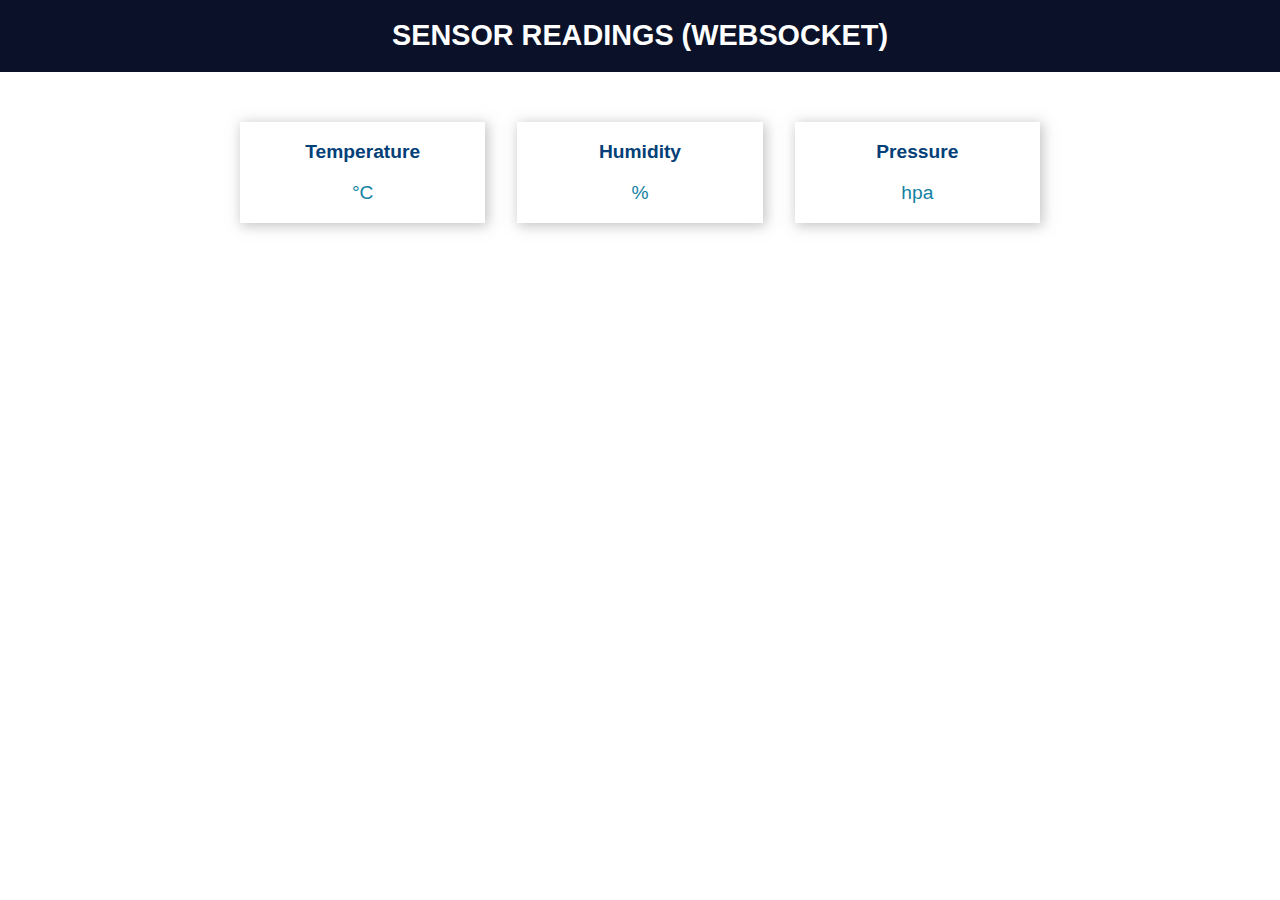
==== 2/ESP8266_Sensor_Readings_WebSocket/data/index.html @ 22de4e65 "Added 1-Controling LED 2- writing 1234 as temperature" ====
<!DOCTYPE html>
<html>
    <head>
        <title>ESP IOT DASHBOARD</title>
        <meta name="viewport" content="width=device-width, initial-scale=1">
        <link rel="icon" type="image/png" href="favicon.png">
        <link rel="stylesheet" type="text/css" href="style.css">
    </head>
    <body>
        <div class="topnav">
            <h1>SENSOR READINGS (WEBSOCKET)</h1>
        </div>
        <div class="content">
            <div class="card-grid">
                <div class="card">
                    <p class="card-title"><i class="fas fa-thermometer-threequarters" style="color:#059e8a;"></i> Temperature</p>
                    <p class="reading"><span id="temperature"></span> &deg;C</p>
                </div>
                <div class="card">
                    <p class="card-title"> Humidity</p>
                    <p class="reading"><span id="humidity"></span> &percnt;</p>
                </div>
                <div class="card">
                    <p class="card-title"> Pressure</p>
                    <p class="reading"><span id="pressure"></span> hpa</p>
                </div>
            </div>
        </div>
        <script src="script.js"></script>
    </body>
</html>
---- 2/ESP8266_Sensor_Readings_WebSocket/data/style.css ----
html {
    font-family: Arial, Helvetica, sans-serif;
    display: inline-block;
    text-align: center;
}
h1 {
    font-size: 1.8rem;
    color: white;
}
.topnav {
    overflow: hidden;
    background-color: #0A1128;
}
body {
    margin: 0;
}
.content {
    padding: 50px;
}
.card-grid {
    max-width: 800px;
    margin: 0 auto;
    display: grid;
    grid-gap: 2rem;
    grid-template-columns: repeat(auto-fit, minmax(200px, 1fr));
}
.card {
    background-color: white;
    box-shadow: 2px 2px 12px 1px rgba(140,140,140,.5);
}
.card-title {
    font-size: 1.2rem;
    font-weight: bold;
    color: #034078
}
.reading {
    font-size: 1.2rem;
    color: #1282A2;
}
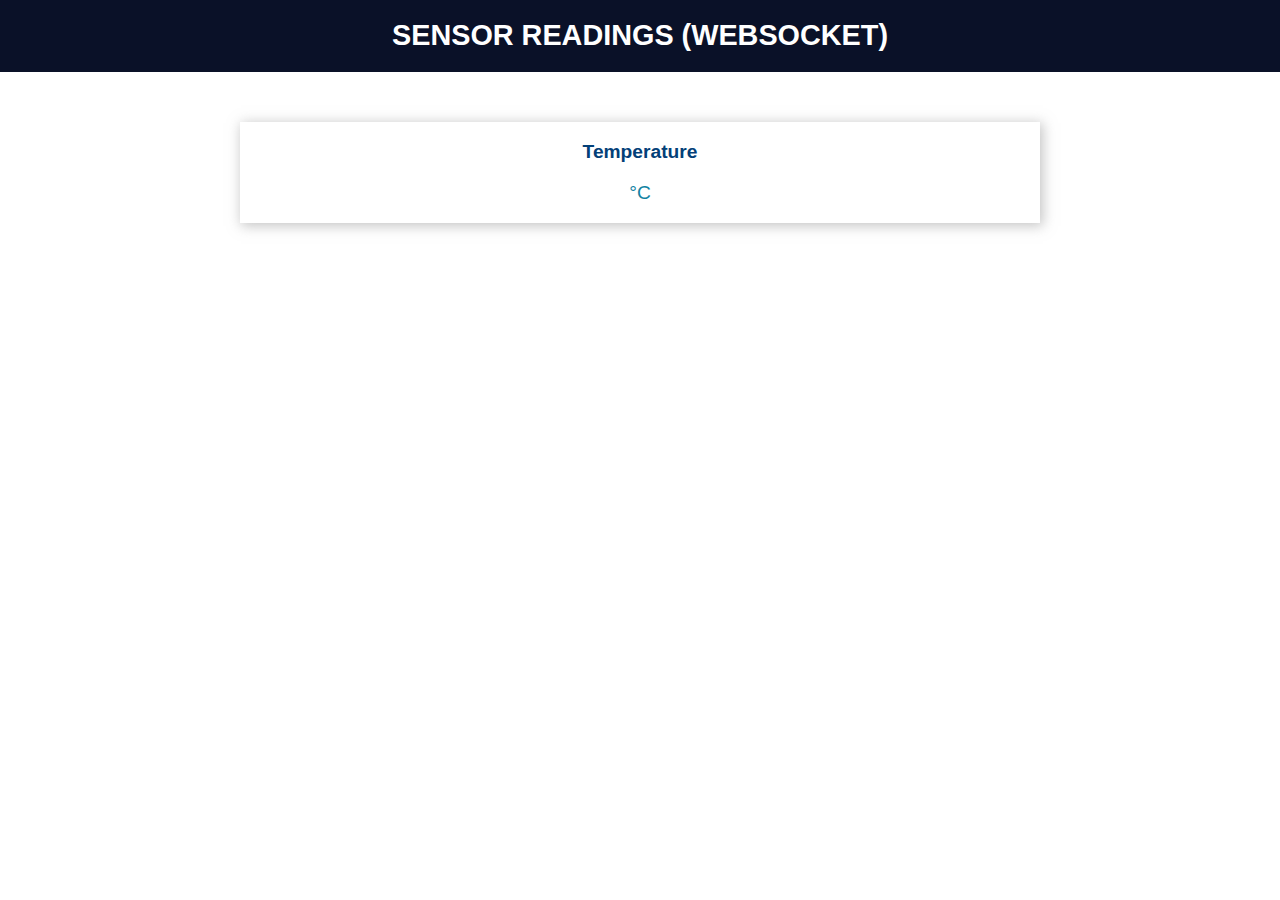
==== commit 4acb2efa: "Deleted humidity and pressure from HTML file and added some comments to Arduino file" ====
--- a/2/ESP8266_Sensor_Readings_WebSocket/data/index.html
+++ b/2/ESP8266_Sensor_Readings_WebSocket/data/index.html
@@ -16,14 +16,6 @@
                     <p class="card-title"><i class="fas fa-thermometer-threequarters" style="color:#059e8a;"></i> Temperature</p>
                     <p class="reading"><span id="temperature"></span> &deg;C</p>
                 </div>
-                <div class="card">
-                    <p class="card-title"> Humidity</p>
-                    <p class="reading"><span id="humidity"></span> &percnt;</p>
-                </div>
-                <div class="card">
-                    <p class="card-title"> Pressure</p>
-                    <p class="reading"><span id="pressure"></span> hpa</p>
-                </div>
             </div>
         </div>
         <script src="script.js"></script>
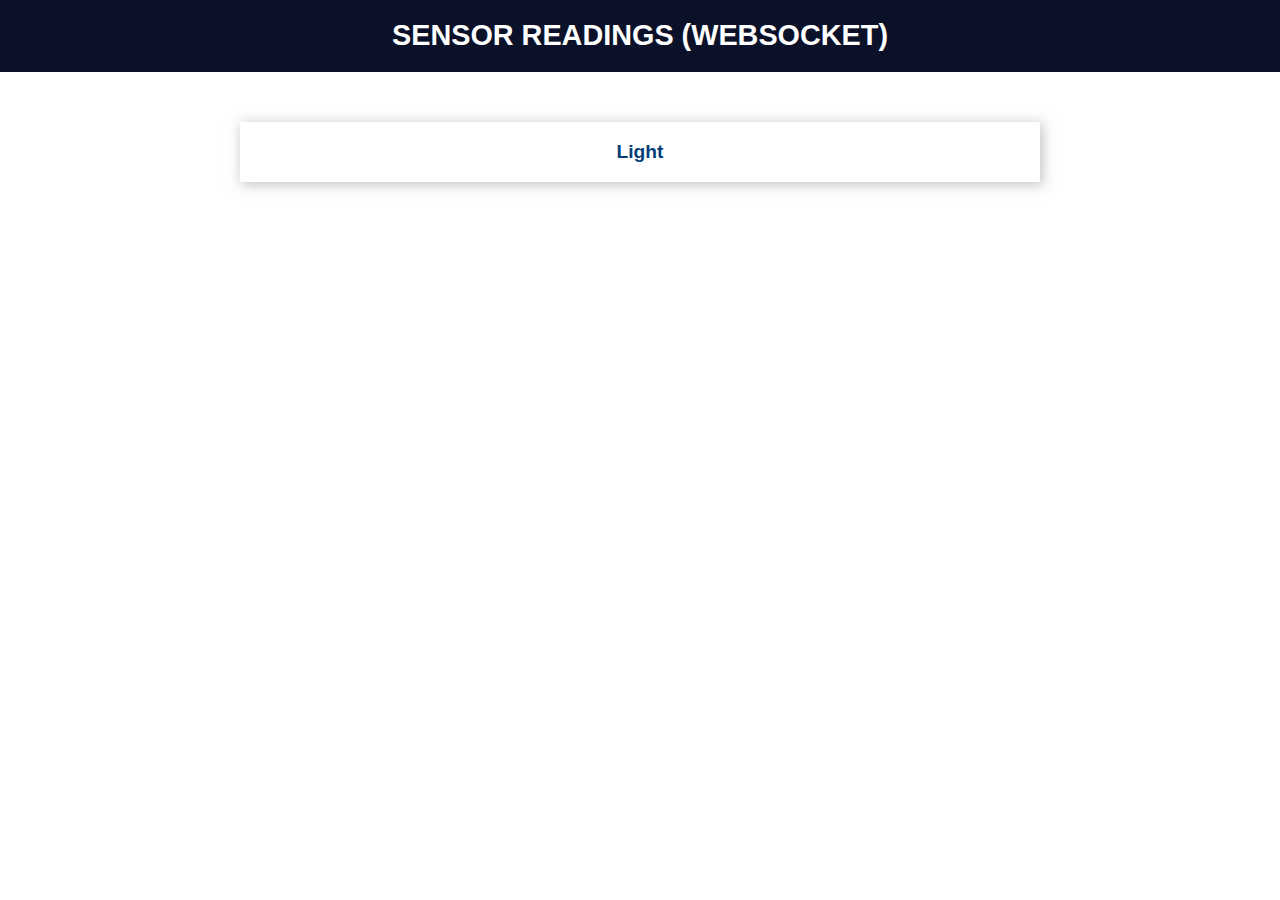
==== commit f905973e: "replaced temperature with light" ====
--- a/2/ESP8266_Sensor_Readings_WebSocket/data/index.html
+++ b/2/ESP8266_Sensor_Readings_WebSocket/data/index.html
@@ -13,8 +13,8 @@
         <div class="content">
             <div class="card-grid">
                 <div class="card">
-                    <p class="card-title"><i class="fas fa-thermometer-threequarters" style="color:#059e8a;"></i> Temperature</p>
-                    <p class="reading"><span id="temperature"></span> &deg;C</p>
+                    <p class="card-title"> Light</p>
+                    <p class="reading"><span id="light"></span> </p>
                 </div>
             </div>
         </div>
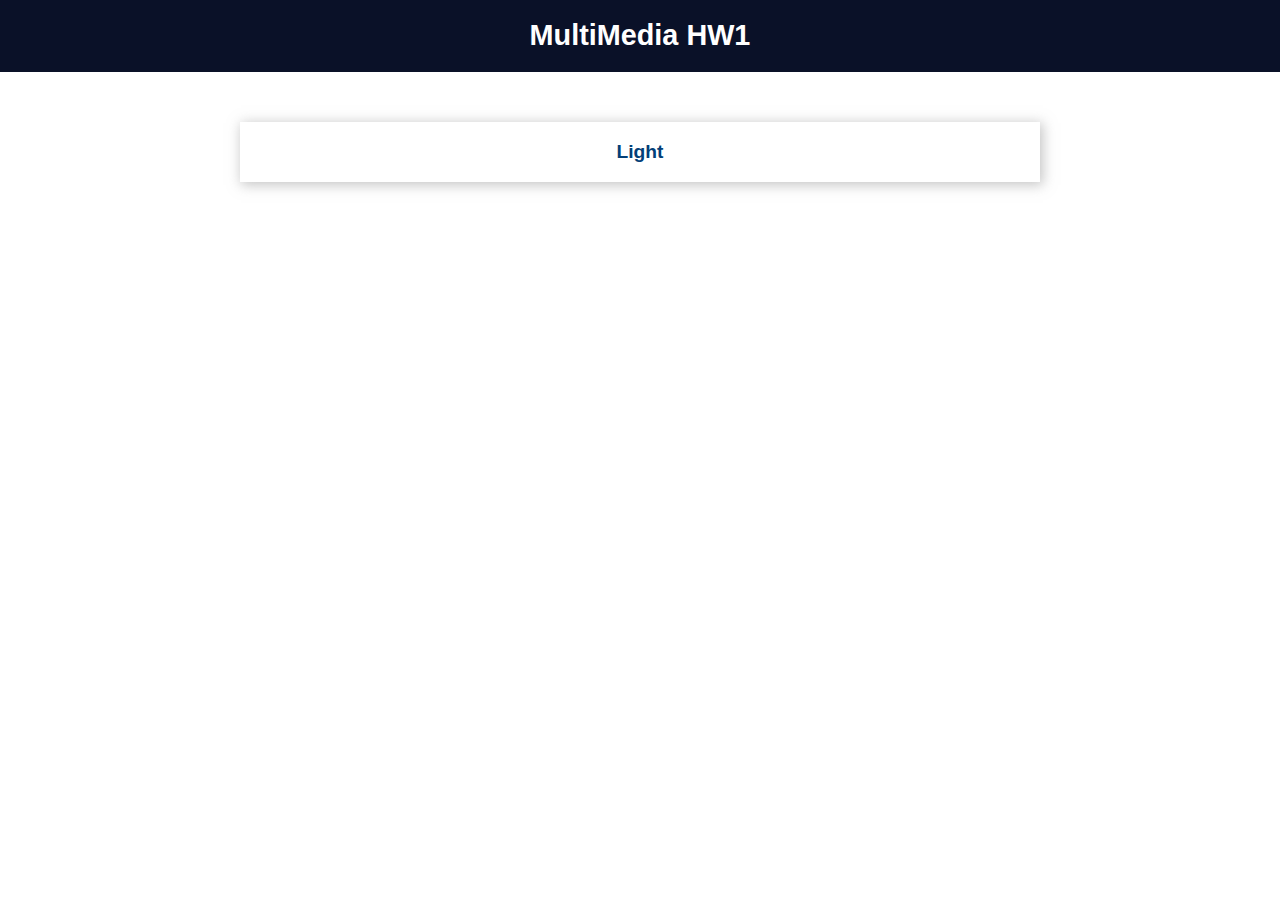
==== commit 1464fe6e: "added another 'led control' file that uses inline HTML code" ====
--- a/2/ESP8266_Sensor_Readings_WebSocket/data/index.html
+++ b/2/ESP8266_Sensor_Readings_WebSocket/data/index.html
@@ -1,14 +1,14 @@
 <!DOCTYPE html>
 <html>
     <head>
-        <title>ESP IOT DASHBOARD</title>
+        <title>MultiMedia HW1</title>
         <meta name="viewport" content="width=device-width, initial-scale=1">
         <link rel="icon" type="image/png" href="favicon.png">
         <link rel="stylesheet" type="text/css" href="style.css">
     </head>
     <body>
         <div class="topnav">
-            <h1>SENSOR READINGS (WEBSOCKET)</h1>
+            <h1>MultiMedia HW1</h1>
         </div>
         <div class="content">
             <div class="card-grid">
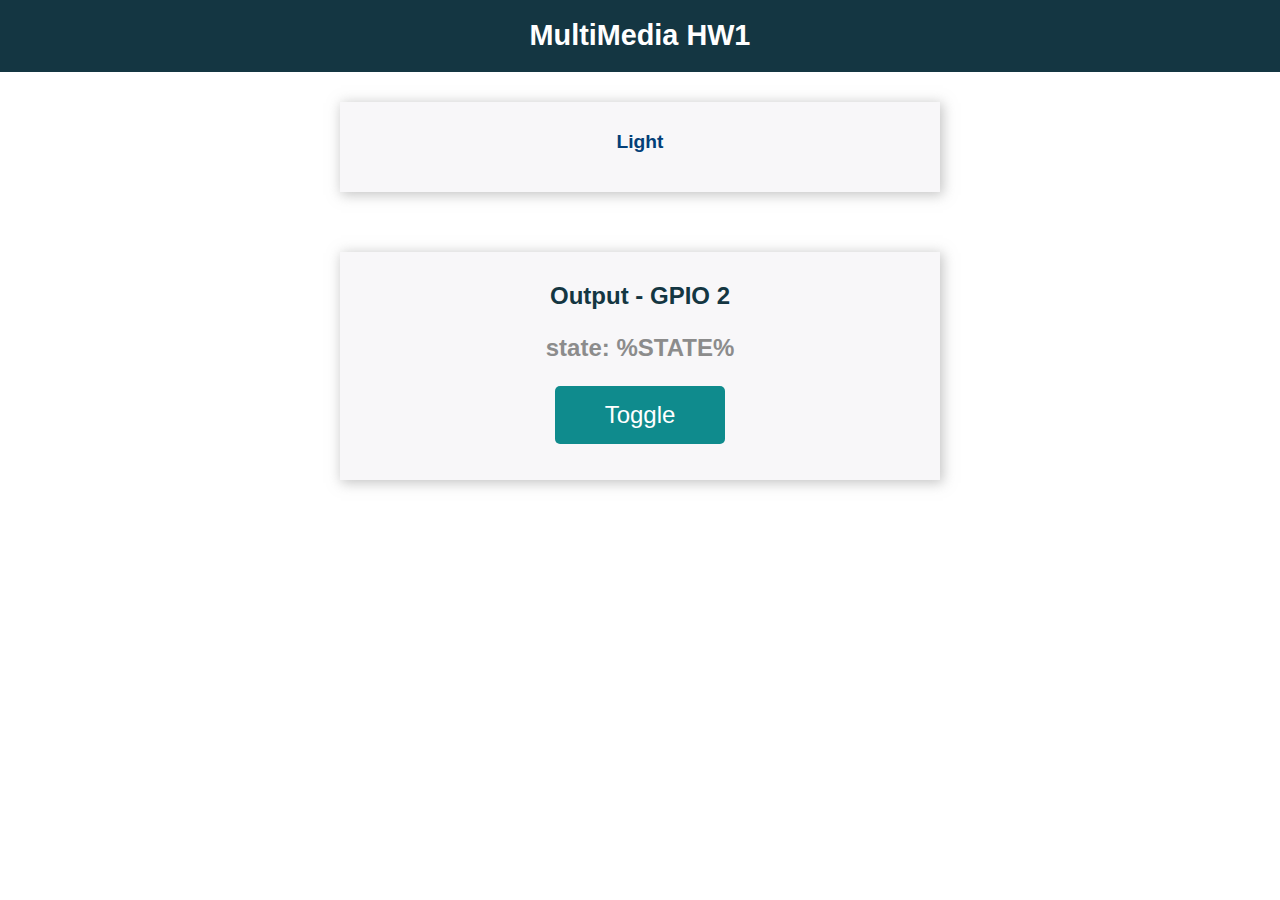
==== commit a411b2c9: "Merged  2 codes into LED code" ====
--- a/2/ESP8266_Sensor_Readings_WebSocket/data/index.html
+++ b/2/ESP8266_Sensor_Readings_WebSocket/data/index.html
@@ -18,6 +18,13 @@
                 </div>
             </div>
         </div>
+		<div class="content">
+			<div class="card">
+			  <h2>Output - GPIO 2</h2>
+			  <p class="state">state: <span id="state">%STATE%</span></p>
+			  <p><button id="button" class="button">Toggle</button></p>
+			</div>
+		</div>
         <script src="script.js"></script>
     </body>
 </html>--- a/2/ESP8266_Sensor_Readings_WebSocket/data/style.css
+++ b/2/ESP8266_Sensor_Readings_WebSocket/data/style.css
@@ -1,39 +1,75 @@
 html {
     font-family: Arial, Helvetica, sans-serif;
-    display: inline-block;
+	display: inline-block;
     text-align: center;
-}
-h1 {
+  }
+  h1 {
     font-size: 1.8rem;
     color: white;
+  }
+  h2 {
+    font-size: 1.5rem;
+    font-weight: bold;
+    color: #143642;
+  }
+  .topnav {
+    overflow: hidden;
+    background-color: #143642;
+  }
+  body {
+    margin: 0;
+  }
+  .content {
+    padding: 30px;
+    max-width: 600px;
+    margin: 0 auto;
+  }
+  .card {
+    background-color: #F8F7F9;;
+    box-shadow: 2px 2px 12px 1px rgba(140,140,140,.5);
+    padding-top:10px;
+    padding-bottom:20px;
+  }
+  .card-title {
+    font-size: 1.2rem;
+    font-weight: bold;
+    color: #034078
 }
-.topnav {
-    overflow: hidden;
-    background-color: #0A1128;
-}
-body {
-    margin: 0;
-}
-.content {
-    padding: 50px;
-}
-.card-grid {
+  .card-grid {
     max-width: 800px;
     margin: 0 auto;
     display: grid;
     grid-gap: 2rem;
     grid-template-columns: repeat(auto-fit, minmax(200px, 1fr));
 }
-.card {
-    background-color: white;
-    box-shadow: 2px 2px 12px 1px rgba(140,140,140,.5);
-}
-.card-title {
-    font-size: 1.2rem;
-    font-weight: bold;
-    color: #034078
-}
-.reading {
+  .button {
+    padding: 15px 50px;
+    font-size: 24px;
+    text-align: center;
+    outline: none;
+    color: #fff;
+    background-color: #0f8b8d;
+    border: none;
+    border-radius: 5px;
+    -webkit-touch-callout: none;
+    -webkit-user-select: none;
+    -khtml-user-select: none;
+    -moz-user-select: none;
+    -ms-user-select: none;
+    user-select: none;
+    -webkit-tap-highlight-color: rgba(0,0,0,0);
+   }
+   .button:active {
+     background-color: #0f8b8d;
+     box-shadow: 2 2px #CDCDCD;
+     transform: translateY(2px);
+   }
+   .state {
+     font-size: 1.5rem;
+     color:#8c8c8c;
+     font-weight: bold;
+   }
+   .reading {
     font-size: 1.2rem;
     color: #1282A2;
 }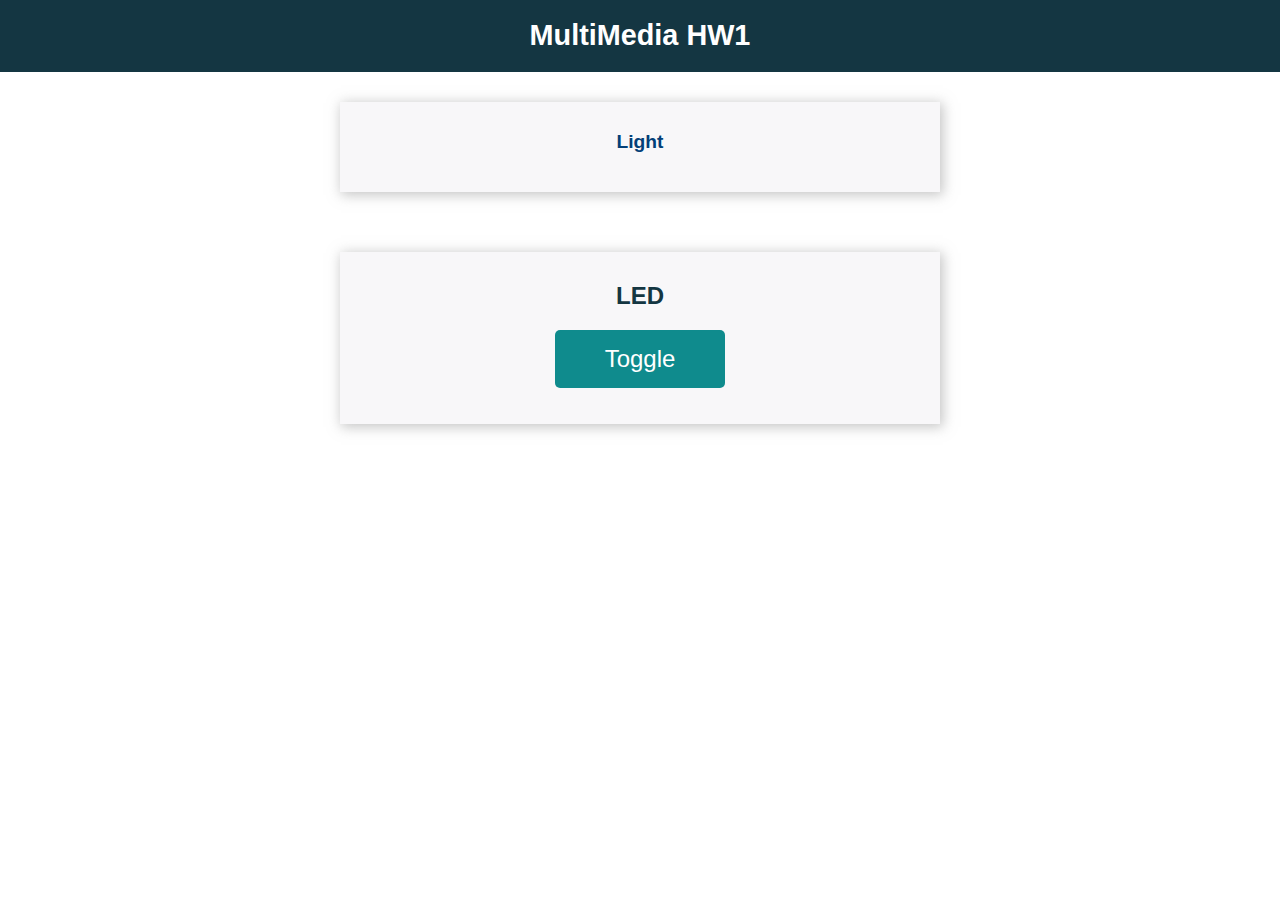
==== commit 6538c5ef: "deleted the "state" thing" ====
--- a/2/ESP8266_Sensor_Readings_WebSocket/data/index.html
+++ b/2/ESP8266_Sensor_Readings_WebSocket/data/index.html
@@ -20,8 +20,7 @@
         </div>
 		<div class="content">
 			<div class="card">
-			  <h2>Output - GPIO 2</h2>
-			  <p class="state">state: <span id="state">%STATE%</span></p>
+			  <h2>LED</h2>
 			  <p><button id="button" class="button">Toggle</button></p>
 			</div>
 		</div>
